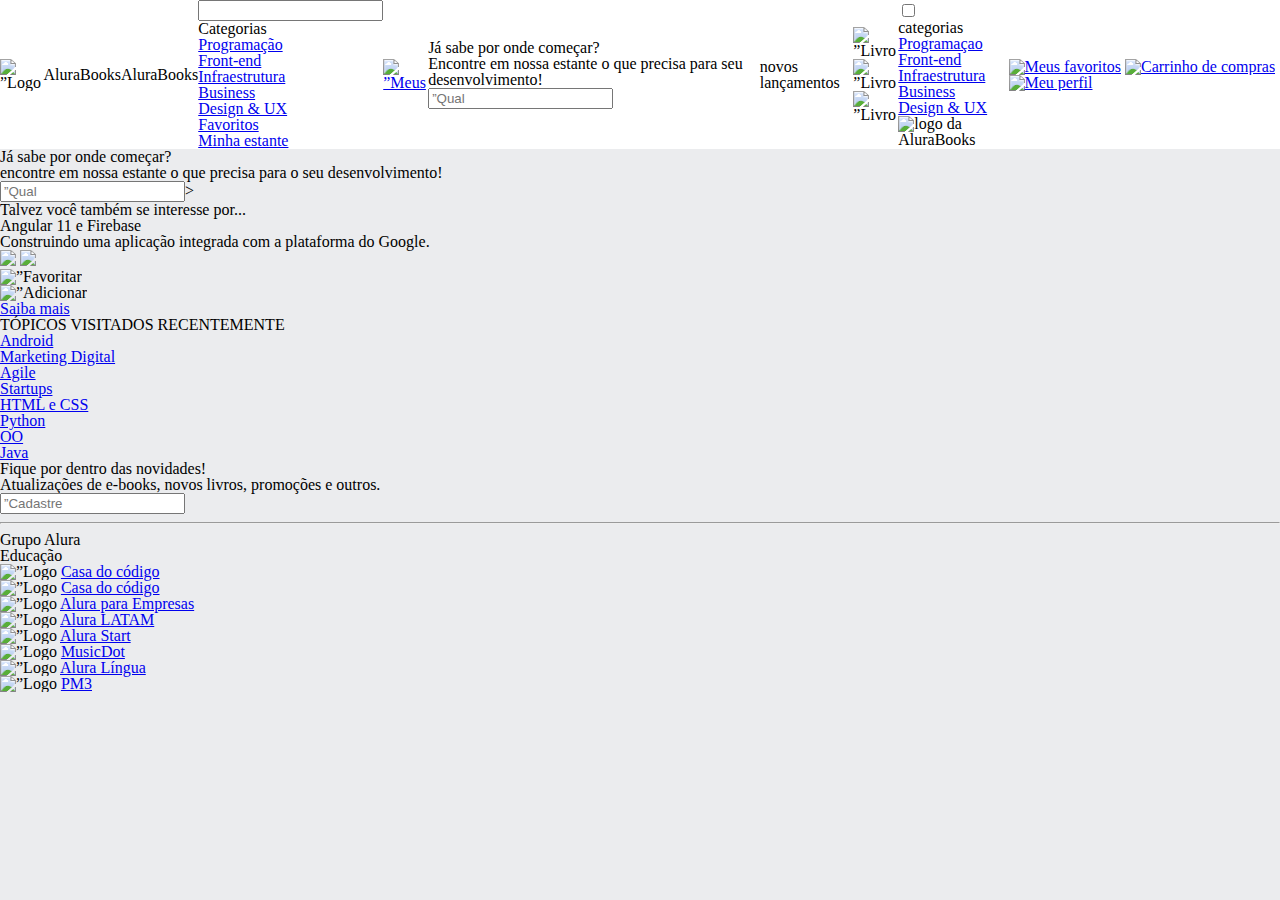
==== matematica-2-main/index.html @ 7b0aca40 "Add files via upload" ====
<!DOCTYPE html>
<html lang="en">
<head>
    <meta charset="UTF-8">
    <meta http-equiv="X-UA-Compatible" content="IE=edge">
    <meta name="viewport" content="width=device-width, initial-scale=1.0">
    <title>AluraBooks</title>
    <link rel="stylesheet" href="reset.css">
    <link rel="preconnect" href="https://fonts.googleapis.com">
    <link rel="preconnect" href="https://fonts.gstatic.com" crossorigin>
    <link href="https://fonts.googleapis.com/css2?family=Poppins:ital,wght@1,300&display=swap" rel="stylesheet">
    <link rel="stylesheet" href="https://cdn.jsdelivr.net/npm/swiper@10/swiper-bundle.min.css"/>
    <script src="https://cdn.jsdelivr.net/npm/swiper@10/swiper-bundle.min.js"></script>
    <link rel="stylesheet" href="style.css">
</head>
<body>
    <header class="cabecalho">
        <img src=”img/Logo.svg” alt=”Logo da Alurabooks” class=”container__imagem”>
<h1 class=”container__titulo”><b class=”container__titulo--negrito”>
Alura</b>Books</h1>
<h1 class=”container__titulo”><b class=”container__titulo--
    negrito”>Alura</b>Books</h1>
    </div>
    <ul class=”opcoes”>
        <input type=”checkbox” id=”opcoes-menu” class=”opcoes__botao”>
        <label for=”opcoes-menu”>
            <li class=”opcoes__item”>Categorias</li>
        </label>
        <ul class=”lista-menu”>
            <li class=”lista-menu__item”>
            <a href=”#” class=”lista-menu__link”>Programação</a>
            </li>
            <li class=”lista-menu__item”>
            <a href=”#” class=”lista-menu__link”>Front-end</a>
            </li>
            <li class=”lista-menu__item”>
            <a href=”#” class=”lista-menu__link”>Infraestrutura</a>
            </li>
            <li class=”lista-menu__item”>
            <a href=”#” class=”lista-menu__link”>Business</a>
            </li>
            <li class=”lista-menu__item”>
            <a href=”#” class=”lista-menu__link”>Design & UX</a>
            </li>
            </ul>
    <li class=”opcoes__item”><a href=”#” class=”opcoes__link”>
    Favoritos</a></li>
    <li class=”opcoes__item”><a href=”#” class=”opcoes__link”>Minha
    estante</a></li>
    </ul>
    <a href=”#”><img src=”img/Favoritos.svg” alt=”Meus favoritos” class=
        ”container__imagem container__imagem-transparente”></a>
        <section class="banner">
            <h2 class=”banner__titulo”>Já sabe por onde começar?</h2>
            <p class=”banner__texto”>Encontre em nossa
                estante o que precisa para seu desenvolvimento!</p>
                <input type=”search” class=”banner__pesquisa”
                placeholder=”Qual será sua próxima leitura?”>
        </section>
        <section class="carrossel">
            <h2 class="carrossel_titulo">novos lançamentos</h2>
            <div class=”card”>
                <div class=”card__descricao”>
                <div class=”descricao”>
                </div>
                </div>
                </div>
        </section>
        <script src=”https://cdn.jsdelivr.net/npm/swiper@8/swiper-bundle.min.js”></script>
        <script>
            const swiper = new Swiper('.swiper', {
                spaceBetween: 10,
                slidesPerView: 3,
                pagination: {
                    el: ".swiper-pagination",
                    type: "bullets",
                },
            });
        </script>
        <div class=”swiper”>
            <!-- Additional required wrapper -->
            <!-- If we need pagination -->
            <div class=”swiper-pagination”></div>

            <div class=”swiper-wrapper”>
            <!-- Slides -->
            <div class=”swiper-slide”><img src=”img/ApacheKafkasvg”
                alt=”Livro sobre apache Kafka e spring boot da AluraBooks”></div>
            <div class=”swiper-slide”><img src="img/Javascript.svg"
                alt=”Livro sobre JavaScript da AluraBooks”></div>
            <div class=”swiper-slide”><img src=”img/Portugol.svg”
                alt=”Livro sobre Portugol da AluraBooks”></div>
            </div>
            <!-- If we need pagination -->
            <div class=”swiper-pagination”></div>
            <!-- If we need navigation buttons -->
            <div class=”swiper-button-prev”></div>
            <div class=”swiper-button-next”></div>
            <!-- If we need scrollbar -->
            <div class=”swiper-scrollbar”></div>
            </div>
        <div class="container">
            <input type="checkbox" id="menu" class="container__butao">
            <label for="menu">
        <span class="cabacalho__menu-hamburguer container__imagem"></span>
            </label>
            <ul class="lista-menu">
                <li class="lista-menu__titulo">categorias</li>
                <li class="lista-menu__item">
                    <a href="#" class="lista-menu__link">Programaçao</a>
                </li>
                <li class=”lista-menu__item”>
                    <a href=”#” class=”lista-menu__link”>Front-end</a>
                    </li>
                    <li class=”lista-menu__item”>
                    <a href=”#” class=”lista-menu__link”>Infraestrutura</a>
                    </li>
                    <li class=”lista-menu__item”>
                    <a href=”#” class=”lista-menu__link”>Business</a>
                    </li>
                    <li class=”lista-menu__item”>
                    <a href=”#” class=”lista-menu__link”>Design & UX</a>
                    </li>
            </ul>
        <img src="img/logo.svg" alt="logo da AluraBooks" class="container__imagem">
        </div>
        <div class="container">
        <a href="#"><img src="img/favoritos.svg" alt="Meus favoritos" class="container__imagem"></a>
        <a href="#"><img src="img/compras.svg" alt="Carrinho de compras" class="container__imagem"></a>
        <a href="#"><img src="img/Usuario.svg" alt="Meu perfil" class="container__imagem"></a>
        </div>
    </header>
    <section class="banner">
        <h2 class="banner_titulo">Já sabe por onde começar?</h2>
        <p class="banner_texto">encontre em nossa estante o que precisa para o seu desenvolvimento!</p>
        <input type="search" class="banner_pesquisa" placeholder=”Qual será sua próxima leitura?”>>
        <div class=”card”>
            <div class=”card__descricao”>
            <div class=”descricao”>
            </div>
            </div>
            </div>
            <div class=”descricao”>
                <h3 class=”descricao_titulo”>Talvez você também se interesse por...</h3>
                <h2 class=”descricao_titulo-livro”>Angular 11 e Firebase</h2>
                <p class=”descricao__texto”>Construindo uma aplicação integrada com
                a plataforma do Google.</p>
                </div>
                <img src=”img/Angular.svg” class=”descricao__imagem”>
                <!-- Segunda coluna -->
                <img src=”img/Angular.svg” class=”descricao__imagem”>

            </div>
            <!-- Segunda linha -->
            <div class=”card__botoes”>
                <!-- Primeira coluna -->
                <ul class=”botoes”>
                    <li class=”botoes__item”><img src=”img/Favoritos.svg”
                         alt=”Favoritar livro”></li>
                         
                         <li class=”botoes__item”><img src=”img/Compras.svg”
                            alt=”Adicionar no carrinho de compras”></li>
                        </ul>
                        <a href=”#” class=”botoes__ancora”>Saiba mais</a>
                    </div>
    </section>
    <section class=”topicos”>
        <h2 class=”topicos__titulo”>TÓPICOS VISITADOS RECENTEMENTE</h2>
        <ul class=”topicos__lista”>
        <li class=”topicos__item”>
        <a href=”#” class=”topicos__link”>Android</a>
        <li class=”topicos__item”>
            <a href=”#” class=”topicos__link”>Marketing Digital</a>
            </li>
            <li class=”topicos__item”>
            <a href=”#” class=”topicos__link”>Agile</a>
            </li>
            <li class=”topicos__item”>
            <a href=”#” class=”topicos__link”>Startups</a>
            </li>
            <li class=”topicos__item”>
            <a href=”#” class=”topicos__link”>HTML e CSS</a>
            </li>
            <li class=”topicos__item”>
            
            <a href=”#” class=”topicos__link”>Python</a>
            
            </li>
            <li class=”topicos__item”>
            
            <a href=”#” class=”topicos__link”>OO</a>
            
            </li>
            <li class=”topicos__item”>
            
            <a href=”#” class=”topicos__link”>Java</a>
            
            </li>
        </li>
        </ul>
        </section>
        <section class=”contato”>
            <div class=”contato__descricao”>
            
            <h2 class=”contato__titulo”>Fique por dentro das
            novidades!</h2>
            <p class=”contato__texto”>Atualizações de e-books, novos
             livros, promoções e outros.</p>
            </div>
            <input type=”email” placeholder=”Cadastre se e-mail”
            class=”contato__email”>
            </section>
            <hr/>
<footer class=”rodape”>

<h2 class=”rodape__titulo”>Grupo Alura</h2>
<ul class=”lista-rodape”>
    <li class=”lista-rodape__titulo”>Educação</li>
    <li class=”lista-rodape__item”>
    <img src=”img/CasaDoCodigo.svg” alt=”Logo da casa do
    código”>
    <a href=”#” class=”lista-rodape__link”>Casa do código</a>
    </li>
    <li class=”lista-rodape__item”>
        <img src=”img/CasaDoCodigo.svg” alt=”Logo da casa do código”>
        <a href=”#” class=”lista-rodape__link”>Casa do código</a>
        </li>
        <li class=”lista-rodape__item”>
            <img src=”img/AluraEmpresas.svg” alt=”Logo da Alura para empresas”>
            <a href=”#” class=”lista-rodape__link”>Alura para Empresas</a>
            </li>
            <li class=”lista-rodape__item”>
            <img src=”img/AluraLATAM.svg” alt=”Logo da Alura LATAM”>
            <a href=”#” class=”lista-rodape__link”>Alura LATAM</a>
            </li>
            <li class=”lista-rodape__item”>
            <img src=”img/AluraStart.svg” alt=”Logo da Alura Start”>
            <a href=”#” class=”lista-rodape__link”>Alura Start</a>
            </li>
            <li class=”lista-rodape__item”>
            <img src=”img/MusicDot.svg” alt=”Logo da MusicDot”>
            <a href=”#” class=”lista-rodape__link”>MusicDot</a>
            </li>
            <li class=”lista-rodape__item”>
            <img src=”img/AluraLingua.svg” alt=”Logo da Alura Língua»>
            <a href=”#” class=”lista-rodape__link”>Alura Língua</a>
            </li>
            <li class=”lista-rodape__item”>
            <img src=”img/PM3.svg” alt=”Logo da PM3”>
            <a href=”#” class=”lista-rodape__link”>PM3</a>
            </li> 
    </ul>
</footer>
</body>
</html>
---- matematica-2-main/style.css ----
@import url(“styles/header.css”);
@import url(“styles/banner.css”);
@import url(“styles/carrossel.css”);
@import url(“styles/topicos.css”);
@import url(“styles/contato.css”);
@import url(“styles/rodape.css”);

:root {
    --cor-de-fundo: #EBECEE;
    --branco: #FFFFFF;
    --laranja: #EB9B00;
    --azul-degrade: linear-gradient(97.54deg, #002F52 35.49%, #326589
    165.37%);
    --fonte-principal: “Poppins”;
    --azul: #002f52;
    --fonte-secundaria: "Josefin Sans";
    --preto: #000000;
}

body {
    background-color: var(--cor-de-fundo);
    font-family: var(--fonte-principal);
    font-size: 16px;
    font-weight: 400;
}

.cabecalho {
    background-color: var(--branco);
    display: flex;
    justify-content: space-between;
    align-items: center;
    position: relative;
}

.conteiner {
    display: flex;
    align-items: center;
}
.card__botoes {
    display: flex;
    justify-content: space-between;
}
.botoes {
        display: flex;
}
.botoes__item {
    margin: 0 0.5em;
}
.botoes__ancora {
    background-color: var(--laranja);
    padding: 1em 2.2em;
    color: var(--branco);
    font-weight: 700;
    text-decoration: none;
}
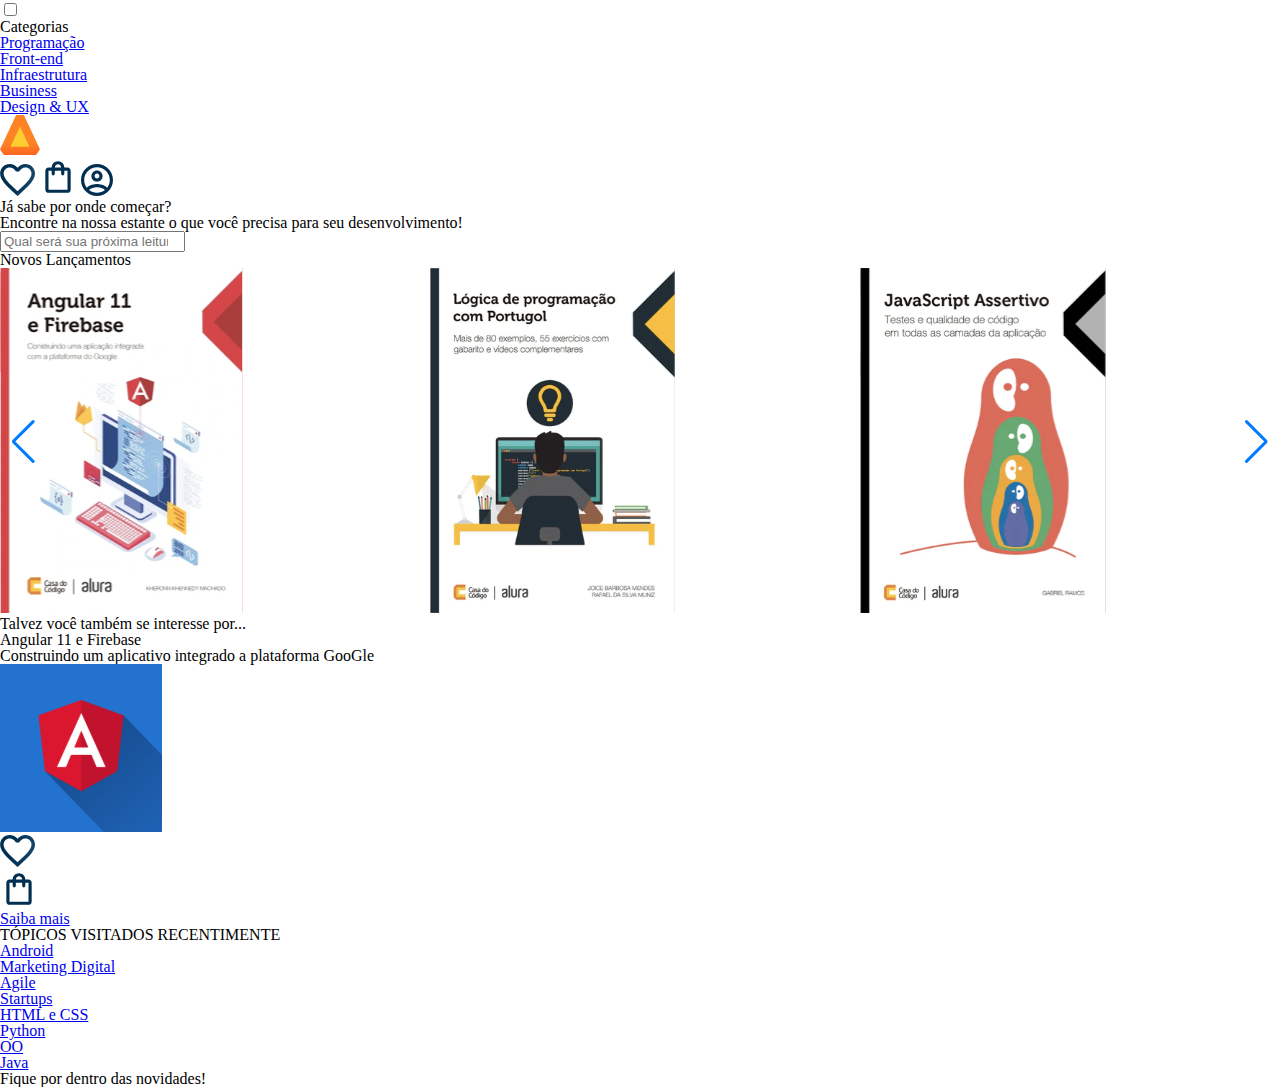
==== commit 69766491: "Add files via upload" ====
--- a/matematica-2-main/index.html
+++ b/matematica-2-main/index.html
@@ -1,255 +1,170 @@
-<!DOCTYPE html>
-<html lang="en">
-<head>
-    <meta charset="UTF-8">
-    <meta http-equiv="X-UA-Compatible" content="IE=edge">
-    <meta name="viewport" content="width=device-width, initial-scale=1.0">
-    <title>AluraBooks</title>
-    <link rel="stylesheet" href="reset.css">
-    <link rel="preconnect" href="https://fonts.googleapis.com">
-    <link rel="preconnect" href="https://fonts.gstatic.com" crossorigin>
-    <link href="https://fonts.googleapis.com/css2?family=Poppins:ital,wght@1,300&display=swap" rel="stylesheet">
-    <link rel="stylesheet" href="https://cdn.jsdelivr.net/npm/swiper@10/swiper-bundle.min.css"/>
-    <script src="https://cdn.jsdelivr.net/npm/swiper@10/swiper-bundle.min.js"></script>
-    <link rel="stylesheet" href="style.css">
-</head>
-<body>
-    <header class="cabecalho">
-        <img src=”img/Logo.svg” alt=”Logo da Alurabooks” class=”container__imagem”>
-<h1 class=”container__titulo”><b class=”container__titulo--negrito”>
-Alura</b>Books</h1>
-<h1 class=”container__titulo”><b class=”container__titulo--
-    negrito”>Alura</b>Books</h1>
-    </div>
-    <ul class=”opcoes”>
-        <input type=”checkbox” id=”opcoes-menu” class=”opcoes__botao”>
-        <label for=”opcoes-menu”>
-            <li class=”opcoes__item”>Categorias</li>
-        </label>
-        <ul class=”lista-menu”>
-            <li class=”lista-menu__item”>
-            <a href=”#” class=”lista-menu__link”>Programação</a>
-            </li>
-            <li class=”lista-menu__item”>
-            <a href=”#” class=”lista-menu__link”>Front-end</a>
-            </li>
-            <li class=”lista-menu__item”>
-            <a href=”#” class=”lista-menu__link”>Infraestrutura</a>
-            </li>
-            <li class=”lista-menu__item”>
-            <a href=”#” class=”lista-menu__link”>Business</a>
-            </li>
-            <li class=”lista-menu__item”>
-            <a href=”#” class=”lista-menu__link”>Design & UX</a>
-            </li>
-            </ul>
-    <li class=”opcoes__item”><a href=”#” class=”opcoes__link”>
-    Favoritos</a></li>
-    <li class=”opcoes__item”><a href=”#” class=”opcoes__link”>Minha
-    estante</a></li>
-    </ul>
-    <a href=”#”><img src=”img/Favoritos.svg” alt=”Meus favoritos” class=
-        ”container__imagem container__imagem-transparente”></a>
-        <section class="banner">
-            <h2 class=”banner__titulo”>Já sabe por onde começar?</h2>
-            <p class=”banner__texto”>Encontre em nossa
-                estante o que precisa para seu desenvolvimento!</p>
-                <input type=”search” class=”banner__pesquisa”
-                placeholder=”Qual será sua próxima leitura?”>
-        </section>
-        <section class="carrossel">
-            <h2 class="carrossel_titulo">novos lançamentos</h2>
-            <div class=”card”>
-                <div class=”card__descricao”>
-                <div class=”descricao”>
-                </div>
-                </div>
-                </div>
-        </section>
-        <script src=”https://cdn.jsdelivr.net/npm/swiper@8/swiper-bundle.min.js”></script>
-        <script>
-            const swiper = new Swiper('.swiper', {
-                spaceBetween: 10,
-                slidesPerView: 3,
-                pagination: {
-                    el: ".swiper-pagination",
-                    type: "bullets",
-                },
-            });
-        </script>
-        <div class=”swiper”>
-            <!-- Additional required wrapper -->
-            <!-- If we need pagination -->
-            <div class=”swiper-pagination”></div>
-
-            <div class=”swiper-wrapper”>
-            <!-- Slides -->
-            <div class=”swiper-slide”><img src=”img/ApacheKafkasvg”
-                alt=”Livro sobre apache Kafka e spring boot da AluraBooks”></div>
-            <div class=”swiper-slide”><img src="img/Javascript.svg"
-                alt=”Livro sobre JavaScript da AluraBooks”></div>
-            <div class=”swiper-slide”><img src=”img/Portugol.svg”
-                alt=”Livro sobre Portugol da AluraBooks”></div>
-            </div>
-            <!-- If we need pagination -->
-            <div class=”swiper-pagination”></div>
-            <!-- If we need navigation buttons -->
-            <div class=”swiper-button-prev”></div>
-            <div class=”swiper-button-next”></div>
-            <!-- If we need scrollbar -->
-            <div class=”swiper-scrollbar”></div>
-            </div>
-        <div class="container">
-            <input type="checkbox" id="menu" class="container__butao">
-            <label for="menu">
-        <span class="cabacalho__menu-hamburguer container__imagem"></span>
-            </label>
-            <ul class="lista-menu">
-                <li class="lista-menu__titulo">categorias</li>
-                <li class="lista-menu__item">
-                    <a href="#" class="lista-menu__link">Programaçao</a>
-                </li>
-                <li class=”lista-menu__item”>
-                    <a href=”#” class=”lista-menu__link”>Front-end</a>
-                    </li>
-                    <li class=”lista-menu__item”>
-                    <a href=”#” class=”lista-menu__link”>Infraestrutura</a>
-                    </li>
-                    <li class=”lista-menu__item”>
-                    <a href=”#” class=”lista-menu__link”>Business</a>
-                    </li>
-                    <li class=”lista-menu__item”>
-                    <a href=”#” class=”lista-menu__link”>Design & UX</a>
-                    </li>
-            </ul>
-        <img src="img/logo.svg" alt="logo da AluraBooks" class="container__imagem">
-        </div>
-        <div class="container">
-        <a href="#"><img src="img/favoritos.svg" alt="Meus favoritos" class="container__imagem"></a>
-        <a href="#"><img src="img/compras.svg" alt="Carrinho de compras" class="container__imagem"></a>
-        <a href="#"><img src="img/Usuario.svg" alt="Meu perfil" class="container__imagem"></a>
-        </div>
-    </header>
-    <section class="banner">
-        <h2 class="banner_titulo">Já sabe por onde começar?</h2>
-        <p class="banner_texto">encontre em nossa estante o que precisa para o seu desenvolvimento!</p>
-        <input type="search" class="banner_pesquisa" placeholder=”Qual será sua próxima leitura?”>>
-        <div class=”card”>
-            <div class=”card__descricao”>
-            <div class=”descricao”>
-            </div>
-            </div>
-            </div>
-            <div class=”descricao”>
-                <h3 class=”descricao_titulo”>Talvez você também se interesse por...</h3>
-                <h2 class=”descricao_titulo-livro”>Angular 11 e Firebase</h2>
-                <p class=”descricao__texto”>Construindo uma aplicação integrada com
-                a plataforma do Google.</p>
-                </div>
-                <img src=”img/Angular.svg” class=”descricao__imagem”>
-                <!-- Segunda coluna -->
-                <img src=”img/Angular.svg” class=”descricao__imagem”>
-
-            </div>
-            <!-- Segunda linha -->
-            <div class=”card__botoes”>
-                <!-- Primeira coluna -->
-                <ul class=”botoes”>
-                    <li class=”botoes__item”><img src=”img/Favoritos.svg”
-                         alt=”Favoritar livro”></li>
-                         
-                         <li class=”botoes__item”><img src=”img/Compras.svg”
-                            alt=”Adicionar no carrinho de compras”></li>
-                        </ul>
-                        <a href=”#” class=”botoes__ancora”>Saiba mais</a>
-                    </div>
-    </section>
-    <section class=”topicos”>
-        <h2 class=”topicos__titulo”>TÓPICOS VISITADOS RECENTEMENTE</h2>
-        <ul class=”topicos__lista”>
-        <li class=”topicos__item”>
-        <a href=”#” class=”topicos__link”>Android</a>
-        <li class=”topicos__item”>
-            <a href=”#” class=”topicos__link”>Marketing Digital</a>
-            </li>
-            <li class=”topicos__item”>
-            <a href=”#” class=”topicos__link”>Agile</a>
-            </li>
-            <li class=”topicos__item”>
-            <a href=”#” class=”topicos__link”>Startups</a>
-            </li>
-            <li class=”topicos__item”>
-            <a href=”#” class=”topicos__link”>HTML e CSS</a>
-            </li>
-            <li class=”topicos__item”>
-            
-            <a href=”#” class=”topicos__link”>Python</a>
-            
-            </li>
-            <li class=”topicos__item”>
-            
-            <a href=”#” class=”topicos__link”>OO</a>
-            
-            </li>
-            <li class=”topicos__item”>
-            
-            <a href=”#” class=”topicos__link”>Java</a>
-            
-            </li>
-        </li>
-        </ul>
-        </section>
-        <section class=”contato”>
-            <div class=”contato__descricao”>
-            
-            <h2 class=”contato__titulo”>Fique por dentro das
-            novidades!</h2>
-            <p class=”contato__texto”>Atualizações de e-books, novos
-             livros, promoções e outros.</p>
-            </div>
-            <input type=”email” placeholder=”Cadastre se e-mail”
-            class=”contato__email”>
-            </section>
-            <hr/>
-<footer class=”rodape”>
-
-<h2 class=”rodape__titulo”>Grupo Alura</h2>
-<ul class=”lista-rodape”>
-    <li class=”lista-rodape__titulo”>Educação</li>
-    <li class=”lista-rodape__item”>
-    <img src=”img/CasaDoCodigo.svg” alt=”Logo da casa do
-    código”>
-    <a href=”#” class=”lista-rodape__link”>Casa do código</a>
-    </li>
-    <li class=”lista-rodape__item”>
-        <img src=”img/CasaDoCodigo.svg” alt=”Logo da casa do código”>
-        <a href=”#” class=”lista-rodape__link”>Casa do código</a>
-        </li>
-        <li class=”lista-rodape__item”>
-            <img src=”img/AluraEmpresas.svg” alt=”Logo da Alura para empresas”>
-            <a href=”#” class=”lista-rodape__link”>Alura para Empresas</a>
-            </li>
-            <li class=”lista-rodape__item”>
-            <img src=”img/AluraLATAM.svg” alt=”Logo da Alura LATAM”>
-            <a href=”#” class=”lista-rodape__link”>Alura LATAM</a>
-            </li>
-            <li class=”lista-rodape__item”>
-            <img src=”img/AluraStart.svg” alt=”Logo da Alura Start”>
-            <a href=”#” class=”lista-rodape__link”>Alura Start</a>
-            </li>
-            <li class=”lista-rodape__item”>
-            <img src=”img/MusicDot.svg” alt=”Logo da MusicDot”>
-            <a href=”#” class=”lista-rodape__link”>MusicDot</a>
-            </li>
-            <li class=”lista-rodape__item”>
-            <img src=”img/AluraLingua.svg” alt=”Logo da Alura Língua»>
-            <a href=”#” class=”lista-rodape__link”>Alura Língua</a>
-            </li>
-            <li class=”lista-rodape__item”>
-            <img src=”img/PM3.svg” alt=”Logo da PM3”>
-            <a href=”#” class=”lista-rodape__link”>PM3</a>
-            </li> 
-    </ul>
-</footer>
-</body>
+<!DOCTYPE html>
+<html lang="pt-br">
+
+<head>
+    <meta charset="UTF-8">
+    <meta name="viewport" content="width=device-width, initial-scale=1.0">
+    <link rel="stylesheet" href="styles.css">
+    <link rel="stylesheet" href="reset.css">
+    <link rel="preconnect" href="https://fonts.googleapis.com">
+<link rel="preconnect" href="https://fonts.gstatic.com" crossorigin>
+<link href="https://fonts.googleapis.com/css2?family=Poppins:wght@300;400;500;700&display=swap" rel="stylesheet">
+    <title>AluraBooks</title>
+    <link rel="stylesheet" href="https://cdn.jsdelivr.net/npm/swiper@10/swiper-bundle.min.css"
+/>
+</head>
+
+<body>
+    <header class="cabeçalho">
+        <div class="container">
+            <input type="checkbox" id="menu" class="container__botao">
+            <label for="menu">
+                <span class="cabeçalho__menu-hamburguer container__imagem"></span>
+            </label>
+            <ul class="lista-menu">
+                <li class="lista-menu__titulo">Categorias</li>
+                <li class="lista-menu__item">
+                    <a href="#" class="lista-menu__link">Programação</a>
+                </li>
+                <li class="lista-menu__item">
+                    <a href="#" class="lista-menu__link">Front-end</a>
+                </li>
+                <li class="lista-menu__item">
+                    <a href="#" class="lista-menu__link">Infraestrutura</a>
+                </li>
+                <li class="lista-menu__item">
+                    <a href="#" class="lista-menu__link">Business</a>
+                </li>
+                <li class="lista-menu__item">
+                    <a href="# " class="lista-menu__link">Design & UX</a>
+                </li>
+            </ul>
+            <img src="./img/Logo (1).svg" alt="Logo do AluraBooks">
+        </div>
+        <div class="container">
+            <a href="#"><img src="./img/Favoritos (1).svg" alt="Meus Favoritos" class="container__imagem"></a>
+            <a href="#"><img src="./img/Sacola.svg" alt="Carinho de Compras" class="container__imagem"></a>
+            <a href="#"><img src="./img/Usuario.svg" alt="Menu do Usuario" class="container__imagem"></a>
+        </div>
+    </header>
+    <section class="banner">
+        <h2 class="banner__titulo">Já sabe por onde começar?</h2>
+        <p class="banner__texto">Encontre na nossa estante o que você precisa para seu desenvolvimento!</p>
+        <input type="search" class="banner__pesquisa" placeholder="Qual será sua próxima leitura?">
+    </section>
+    <section class="carrossel">
+        <h2 class="carrossel__titulo">Novos Lançamentos</h2>
+        <!-- Slider main container -->
+<div class="swiper">
+    <!-- Additional required wrapper -->
+    <!-- If we need pagination -->
+    <div class="swiper-pagination"></div>
+    
+    <div class="swiper-wrapper">
+      <!-- Slides -->
+      <div class="swiper-slide"><img src="./img/Angular.svg" alt="Primeiro livro da estante"></div>
+      <div class="swiper-slide"><img src="./img/Portugol.svg" alt="Segundo livro"></div>
+      <div class="swiper-slide"><img src="./img/Javascript.svg" alt="Terceiro livro"></div>
+      <div class="swiper-slide"><img src="./img/ApacheKafka.svg"></div>
+      <div class="swiper-slide"><img src="./img/Tuning.svg"></div>
+      <div class="swiper-slide"><img src="./img/Arquitetura.svg"></div>
+      <div class="swiper-slide"><img src="./img/Nodejs.svg"></div>
+      <div class="swiper-slide"><img src="./img/ReactNative.svg"></div>
+      <div class="swiper-slide"><img src="./img/Gestão.svg" alt=""></div>
+      <div class="swiper-slide"><img src="./img/Liderança.svg"></div>
+      <div class="swiper-slide"><img src="./img/Gestão2.svg"></div>
+      <div class="swiper-slide"><img src="./img/MetricasAgeis.svg"></div>
+      <div class="swiper-slide"><img src="./img/Construct2.svg" alt=""></div>
+      <div class="swiper-slide"><img src="./img/UX.svg"></div>
+      <div class="swiper-slide"><img src="./img/Guia Front-end.svg"></div>
+      <div class="swiper-slide"><img src="./img/MEAN.svg"></div>
+      <div class="swiper-slide"><img src="./img/Acessibilidade.svg"></div>
+      <div class="swiper-slide"><img src="./img/Angular_2.svg"></div>
+
+    </div>
+    
+  
+    <!-- If we need navigation buttons -->
+    <div class="swiper-button-prev"></div>
+    <div class="swiper-button-next"></div>
+  
+
+    
+  </div>
+
+  <div class="card">
+    <div class="card__descricao">
+        <div class="descricao>">
+            <h3 class="descricao__titulo">Talvez você também se interesse por...</h3>
+            <h2 class="descricao__titulo-livro">Angular 11 e Firebase</h2>
+             <p class="descricao__texto">Construindo um aplicativo integrado a plataforma GooGle</p>
+
+        </div>
+        <img class="descricao__imagem" src="./img/Angular_2.svg">
+    </div>
+    <div class="card__botao">
+        <ul class="botoes">
+            <li class="botao__item"><img src="./img/Favoritos (1).svg"></li>
+            <li class="botao__item"><img src="./img/Sacola.svg"></li>
+        </ul>
+        <a href="#" class="botoes__ancora">Saiba mais</a>
+    </div>
+    
+  </div>
+    </section>
+
+    <section class="topicos">
+        <h2 class="topicos__titulo">TÓPICOS VISITADOS RECENTIMENTE</h2>
+        <ul class="topicos__lista">
+                <li class="topicos__item">
+                <a class="topicos__link" href="#">Android</a>
+            </li>
+            <li class="topicos__item">
+                <a class="topicos__link" href="#">Marketing Digital</a>
+            </li>
+            <li class="topicos__item">
+                <a class="topicos__link" href="#">Agile</a>
+
+            </li>
+            <li class="topicos__item">
+                <a class="topicos__link" href="#">Startups</a>
+            </li>
+            <li class="topicos__item">
+                <a class="topicos__link" href="#">HTML e CSS</a>
+            </li>
+            <li class="topicos__item">
+
+            </li>
+            <li class="topicos__item">
+                <a class="topicos__link" href="#">Python</a>
+
+            </li>
+            <li class="topicos__item">
+                <a class="topicos__link" href="#">OO</a>
+
+            </li>
+            <li class="topicos__item">
+                <a class="topicos__link" href="#">Java</a>
+
+            </li>
+
+        </ul>
+    </section>
+    <section class="contatos">
+        <h2 class="contatos__titulo"> Fique por dentro das novidades!</h2>
+    </section>
+
+    <script src="https://cdn.jsdelivr.net/npm/swiper@10/swiper-bundle.min.js"></script>
+    <script>
+        const swiper = new Swiper('.swiper', {
+  spaceBetween: 10,
+  slidesPerView:3,
+  pagination:{
+    el:'swiper-pagination',
+    type:'bullets',
+  },
+});
+    </script>
+</body>
+
 </html>